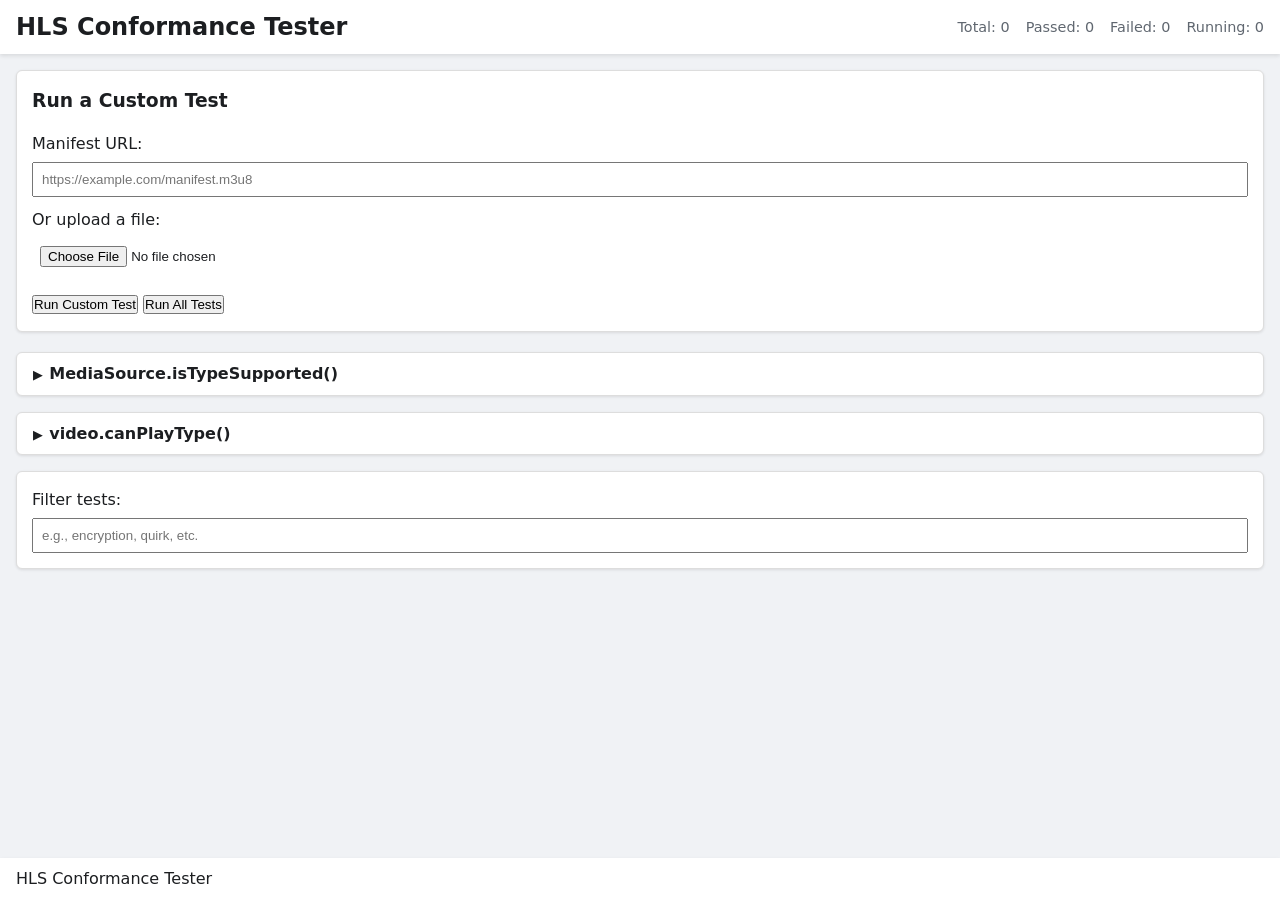
==== index.html @ ecd1d386 "feat: Gate conformance tests behind a button click Previously, the conformance tests would run autom" ====
<!DOCTYPE html>
<html lang="en">
<head>
  <meta charset="UTF-8">
  <meta name="viewport" content="width=device-width, initial-scale=1.0">
  <title>HLS Conformance Tester</title>
  <link rel="stylesheet" href="style.css">
</head>
<body>
  <header>
    <div class="header-content">
      <h1>HLS Conformance Tester</h1>
      <div class="header-right">
        <div class="test-counts">
          <span>Total: <span id="total-count">0</span></span>
          <span>Passed: <span id="passed-count">0</span></span>
          <span>Failed: <span id="failed-count">0</span></span>
          <span>Running: <span id="running-count">0</span></span>
        </div>
      </div>
    </div>
  </header>
  <main>
    <div class="report-box custom-test-container">
      <h3>Run a Custom Test</h3>
      <div class="custom-test-input-group">
        <label for="manifest-url">Manifest URL:</label>
        <input type="url" id="manifest-url" placeholder="https://example.com/manifest.m3u8">
      </div>
      <div class="custom-test-input-group">
        <label for="manifest-file">Or upload a file:</label>
        <input type="file" id="manifest-file" accept=".m3u8">
      </div>
      <button id="run-custom-test-btn" class="btn">Run Custom Test</button>
      <button id="run-all-tests-btn" class="btn">Run All Tests</button>
    </div>
    <details class="report-box">
      <summary>MediaSource.isTypeSupported()</summary>
      <grid-renderer id="mse-grid" title="MediaSource.isTypeSupported()"></grid-renderer>
    </details>
    <details class="report-box">
      <summary>video.canPlayType()</summary>
      <grid-renderer id="video-grid" title="video.canPlayType()"></grid-renderer>
    </details>
    <div class="report-box filter-container">
      <label for="test-filter">Filter tests:</label>
      <input type="search" id="test-filter" placeholder="e.g., encryption, quirk, etc.">
    </div>
    <div id="hls-reports-container"></div>
    <div id="player-container" style="display:none;"></div>
  </main>
  <footer>
    <p>HLS Conformance Tester</p>
  </footer>
  <script src="./components/GridRenderer.js" type="module"></script>
  <script src="main.js" type="module"></script>
</body>
</html>
---- style.css ----
/* Simple CSS Reset */
*,
*::before,
*::after {
  box-sizing: border-box;
  margin: 0;
  padding: 0;
}

/* Root variables for colors and fonts */
:root {
  --background-color: #f0f2f5;
  --text-color: #1c1e21;
  --primary-color: #0866ff;
  --header-bg: #ffffff;
  --footer-bg: #ffffff;
  --font-family: system-ui, -apple-system, BlinkMacSystemFont, 'Segoe UI', Roboto,
    Oxygen, Ubuntu, Cantarell, 'Open Sans', 'Helvetica Neue', sans-serif;
}

/* Base body styles */
body {
  font-family: var(--font-family);
  background-color: var(--background-color);
  color: var(--text-color);
  line-height: 1.6;
  display: flex;
  flex-direction: column;
  min-height: 100vh;
}

header,
footer {
  background-color: var(--header-bg);
  padding: 0.5rem 1rem;
  box-shadow: 0 2px 4px rgba(0, 0, 0, 0.1);
  z-index: 1;
}

.header-content {
  display: flex;
  justify-content: space-between;
  align-items: center;
}

.header-content h1 {
  font-size: 1.5rem;
  margin: 0;
}

.header-right {
  display: flex;
  align-items: center;
  gap: 1.5rem;
}

.test-counts {
  display: flex;
  gap: 1rem;
}

.test-counts span {
  font-size: 0.9rem;
  color: #606770;
}

.player-selector {
  display: flex;
  align-items: center;
}

.btn-group {
  display: flex;
}

.btn-group .btn {
  background-color: #e4e6eb;
  border: 1px solid #ccd0d5;
  padding: 0.5rem 1rem;
  cursor: pointer;
  font-size: 0.9rem;
  color: #4b4f56;
  transition: background-color 0.2s, border-color 0.2s;
}

.btn-group .btn:hover {
  background-color: #dcdfe3;
}

.btn-group .btn:not(:last-child) {
  border-right: none;
}

.btn-group .btn:first-child {
  border-top-left-radius: 6px;
  border-bottom-left-radius: 6px;
}

.btn-group .btn:last-child {
  border-top-right-radius: 6px;
  border-bottom-right-radius: 6px;
}

.btn-group .btn.active {
  background-color: var(--primary-color);
  color: white;
  border-color: var(--primary-color);
  z-index: 2;
  position: relative;
}


main {
  flex-grow: 1;
  padding: 1rem;
}

.report-box {
  background-color: var(--header-bg);
  border-radius: 6px;
  box-shadow: 0 1px 3px rgba(0, 0, 0, 0.1);
  margin-bottom: 1rem;
  border: 1px solid #ddd;
}

.report-box[open] summary {
  border-bottom: 1px solid #ddd;
}

summary {
  padding: 0.5rem 1rem;
  font-weight: bold;
  font-size: 1rem;
  cursor: pointer;
  list-style: none; /* Remove default arrow */
}

summary::-webkit-details-marker {
  display: none; /* Remove default arrow for Chrome/Safari */
}

summary::before {
  content: '▶';
  margin-right: 0.4rem;
  font-size: 0.8rem;
  display: inline-block;
  transition: transform 0.15s;
}

.report-box[open] summary::before {
  transform: rotate(90deg);
}

.custom-test-container {
  padding: 15px;
  margin-bottom: 20px;
}

.custom-test-container h3 {
  margin-top: 0;
  margin-bottom: 15px;
}

.custom-test-input-group {
  margin-bottom: 10px;
}

.custom-test-input-group label {
  display: block;
  margin-bottom: 5px;
}

.custom-test-input-group input {
  width: 100%;
  padding: 8px;
  box-sizing: border-box;
}

#run-custom-test-btn {
  margin-top: 10px;
}

.filter-container {
  padding: 15px;
  margin-bottom: 20px;
}

.filter-container label {
  display: block;
  margin-bottom: 5px;
}

.filter-container input {
  width: 100%;
  padding: 8px;
  box-sizing: border-box;
}

.hls-report-summary {
  display: flex;
  justify-content: space-between;
  align-items: center;
  width: 100%;
}

.result-group {
  display: flex;
  gap: 10px;
}

.result {
  padding: 5px 10px;
  border-radius: 5px;
  font-weight: bold;
  font-size: 0.9em;
}

.result.pass { background-color: #28a745; }
.result.fail { background-color: #dc3545; }
.result.running {
  background-color: #ffc107;
  color: #333;
}

.report-body {
  padding: 15px;
  border-top: 1px solid #ddd;
  display: flex;
  flex-direction: column;
  gap: 20px;
}

.player-results {
  border: 1px solid #ccc;
  border-radius: 5px;
  padding: 10px;
}

.player-results h4 {
  margin-top: 0;
  margin-bottom: 10px;
  border-bottom: 1px solid #eee;
  padding-bottom: 5px;
}

.player-result-header {
  display: flex;
  justify-content: space-between;
  align-items: center;
  border-bottom: 1px solid #eee;
  padding-bottom: 5px;
  margin-bottom: 10px;
}

.player-result-header h4 {
  margin: 0;
  border: none;
  padding: 0;
}

.player-result-header div {
  display: flex;
  gap: 10px;
}

.open-in-new-tab-btn, .rerun-btn {
  padding: 3px 8px;
  font-size: 0.8em;
  cursor: pointer;
}



.report-body h4 {
  margin-top: 0;
  margin-bottom: 0.5rem;
}

.report-body pre {
  background-color: #f8f9fa;
  border: 1px solid #eee;
  padding: 0.5rem;
  white-space: pre-wrap;
  word-wrap: break-word;
}

.report-body canvas {
  max-width: 100%;
  height: auto;
  border: 1px solid #ccc;
}

.tab-bar {
  display: flex;
  border-bottom: 1px solid #ddd;
}

.tab-btn {
  padding: 0.5rem 1rem;
  cursor: pointer;
  border: none;
  background-color: transparent;
  border-bottom: 2px solid transparent;
  font-size: 0.9rem;
}

.tab-btn.active {
  border-bottom-color: var(--primary-color);
  color: var(--primary-color);
  font-weight: bold;
}

.tab-pane {
  display: none;
  padding-top: 1rem;
}

.tab-pane.active {
  display: block;
}
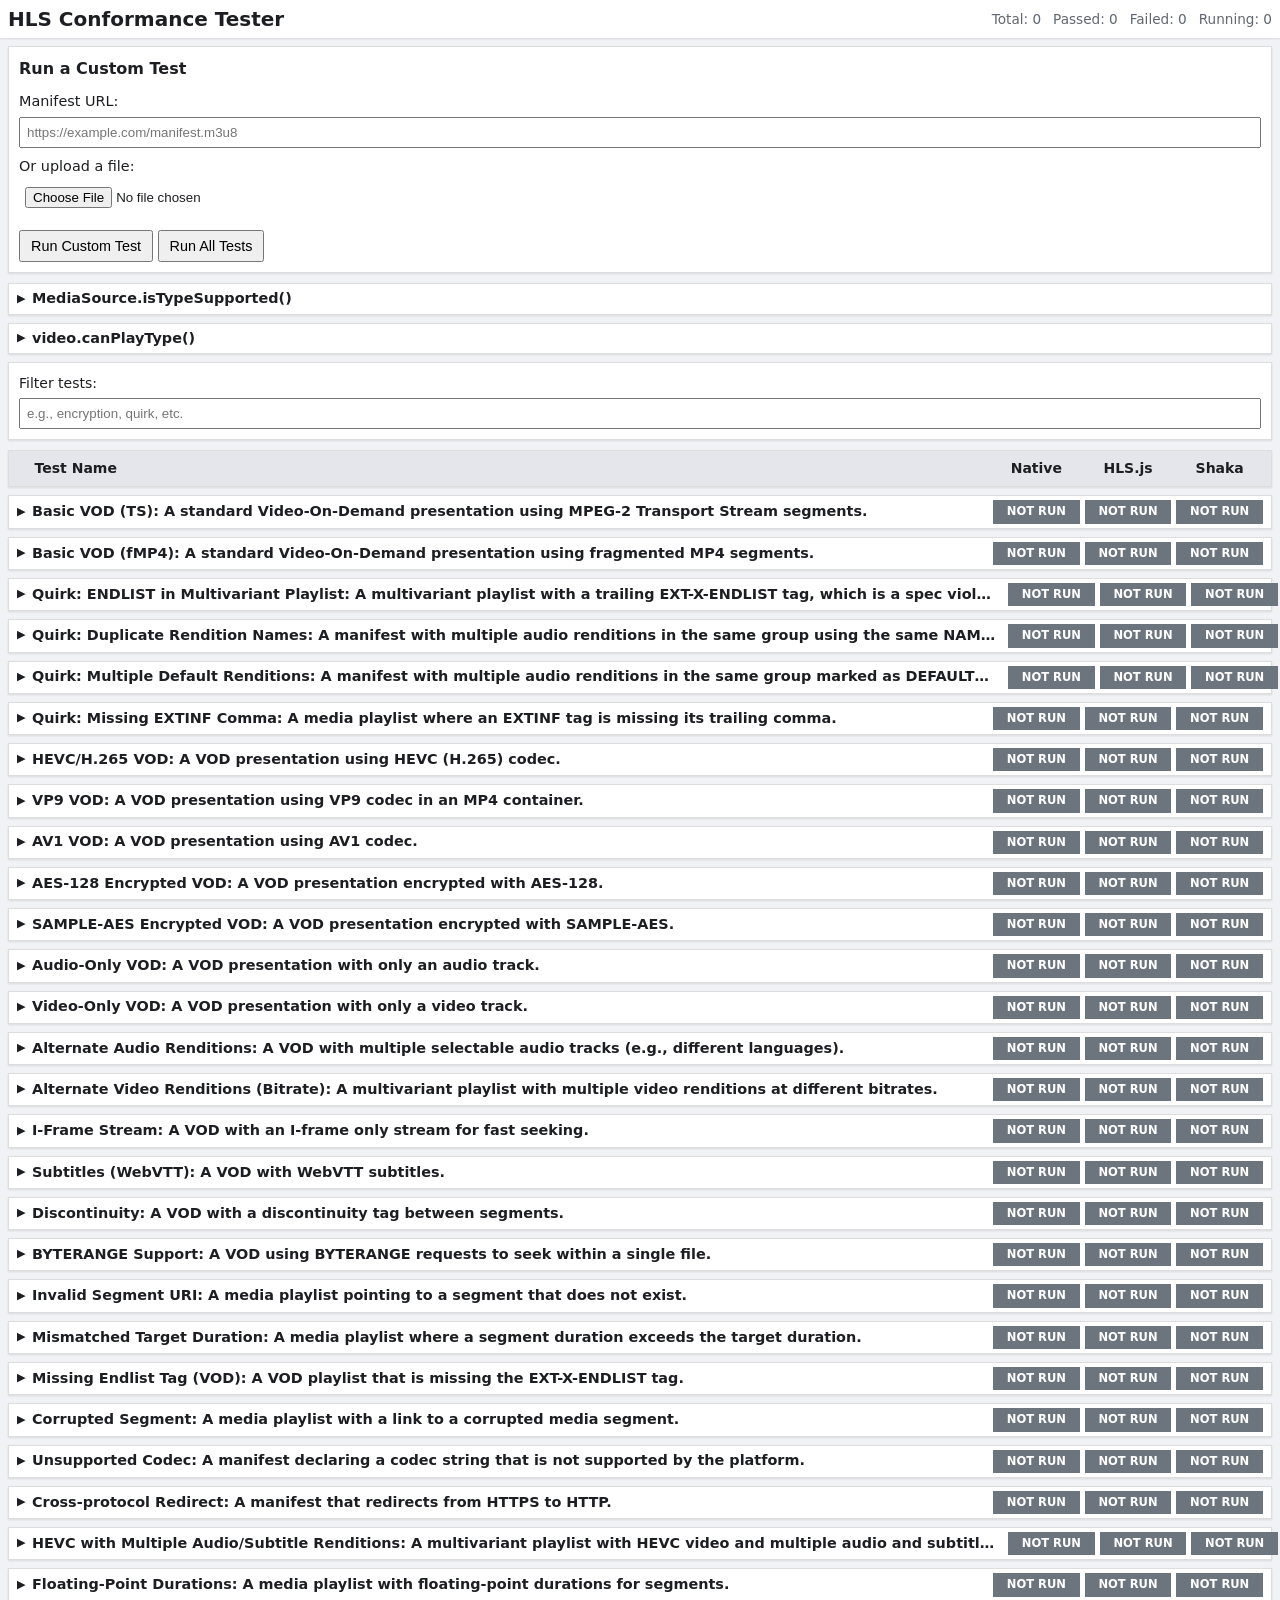
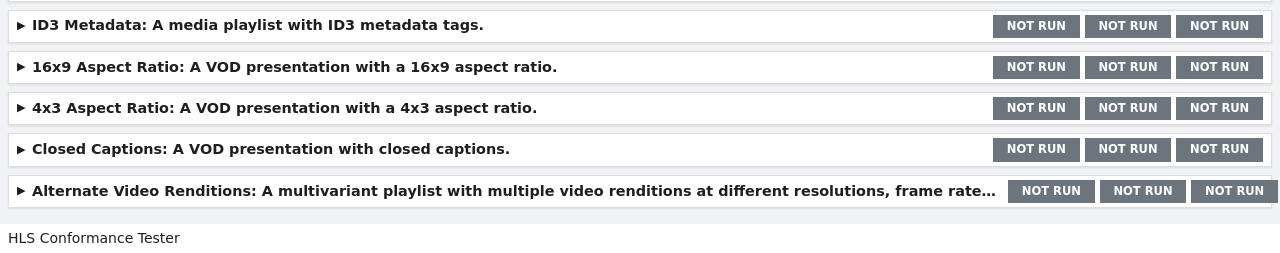
==== commit 730ebd8c: "feat: Improve test report UI and initial state - Display all tests on page load with a 'NOT RUN' sta" ====
--- a/index.html
+++ b/index.html
@@ -46,6 +46,16 @@
       <label for="test-filter">Filter tests:</label>
       <input type="search" id="test-filter" placeholder="e.g., encryption, quirk, etc.">
     </div>
+    <div class="report-box hls-report-header">
+      <div class="hls-report-summary">
+        <span class="test-name-header">Test Name</span>
+        <div class="result-group">
+          <span class="result-header">Native</span>
+          <span class="result-header">HLS.js</span>
+          <span class="result-header">Shaka</span>
+        </div>
+      </div>
+    </div>
     <div id="hls-reports-container"></div>
     <div id="player-container" style="display:none;"></div>
   </main>
--- a/style.css
+++ b/style.css
@@ -23,17 +23,18 @@
   font-family: var(--font-family);
   background-color: var(--background-color);
   color: var(--text-color);
-  line-height: 1.6;
+  line-height: 1.5;
   display: flex;
   flex-direction: column;
   min-height: 100vh;
+  font-size: 14px;
 }
 
 header,
 footer {
   background-color: var(--header-bg);
-  padding: 0.5rem 1rem;
-  box-shadow: 0 2px 4px rgba(0, 0, 0, 0.1);
+  padding: 0.25rem 0.5rem;
+  box-shadow: 0 1px 2px rgba(0, 0, 0, 0.1);
   z-index: 1;
 }
 
@@ -44,23 +45,23 @@
 }
 
 .header-content h1 {
-  font-size: 1.5rem;
+  font-size: 1.25rem;
   margin: 0;
 }
 
 .header-right {
   display: flex;
   align-items: center;
-  gap: 1.5rem;
+  gap: 1rem;
 }
 
 .test-counts {
   display: flex;
-  gap: 1rem;
+  gap: 0.75rem;
 }
 
 .test-counts span {
-  font-size: 0.9rem;
+  font-size: 0.85rem;
   color: #606770;
 }
 
@@ -76,11 +77,12 @@
 .btn-group .btn {
   background-color: #e4e6eb;
   border: 1px solid #ccd0d5;
-  padding: 0.5rem 1rem;
+  padding: 0.25rem 0.75rem;
   cursor: pointer;
-  font-size: 0.9rem;
+  font-size: 0.85rem;
   color: #4b4f56;
   transition: background-color 0.2s, border-color 0.2s;
+  border-radius: 0;
 }
 
 .btn-group .btn:hover {
@@ -89,16 +91,6 @@
 
 .btn-group .btn:not(:last-child) {
   border-right: none;
-}
-
-.btn-group .btn:first-child {
-  border-top-left-radius: 6px;
-  border-bottom-left-radius: 6px;
-}
-
-.btn-group .btn:last-child {
-  border-top-right-radius: 6px;
-  border-bottom-right-radius: 6px;
 }
 
 .btn-group .btn.active {
@@ -112,14 +104,14 @@
 
 main {
   flex-grow: 1;
-  padding: 1rem;
+  padding: 0.5rem;
 }
 
 .report-box {
   background-color: var(--header-bg);
-  border-radius: 6px;
-  box-shadow: 0 1px 3px rgba(0, 0, 0, 0.1);
-  margin-bottom: 1rem;
+  border-radius: 0;
+  box-shadow: 0 1px 2px rgba(0, 0, 0, 0.1);
+  margin-bottom: 0.5rem;
   border: 1px solid #ddd;
 }
 
@@ -128,12 +120,50 @@
 }
 
 summary {
-  padding: 0.5rem 1rem;
+  padding: 0.25rem 0.5rem;
   font-weight: bold;
-  font-size: 1rem;
+  font-size: 0.9rem;
   cursor: pointer;
   list-style: none; /* Remove default arrow */
-}
+  display: flex;
+  align-items: center;
+}
+
+.hls-report-summary > span {
+  white-space: nowrap;
+  overflow: hidden;
+  text-overflow: ellipsis;
+  flex-shrink: 1;
+  flex-grow: 1;
+  padding-right: 10px;
+}
+
+.result-group {
+  display: flex;
+  gap: 5px;
+  width: 270px; /* Fixed width for the group of results */
+  flex-shrink: 0;
+}
+
+.result, .result-header {
+  flex: 1;
+  text-align: center;
+  padding: 3px 6px;
+}
+
+.hls-report-header {
+  font-weight: bold;
+  background-color: #e4e6eb;
+}
+
+.hls-report-header .hls-report-summary {
+  padding: 0.25rem 0.5rem;
+}
+
+.test-name-header {
+  padding-left: 1.1rem; /* Align with test names by accounting for summary triangle */
+}
+
 
 summary::-webkit-details-marker {
   display: none; /* Remove default arrow for Chrome/Safari */
@@ -142,7 +172,7 @@
 summary::before {
   content: '▶';
   margin-right: 0.4rem;
-  font-size: 0.8rem;
+  font-size: 0.7rem;
   display: inline-block;
   transition: transform 0.15s;
 }
@@ -152,47 +182,51 @@
 }
 
 .custom-test-container {
-  padding: 15px;
-  margin-bottom: 20px;
+  padding: 10px;
+  margin-bottom: 10px;
 }
 
 .custom-test-container h3 {
   margin-top: 0;
-  margin-bottom: 15px;
+  margin-bottom: 10px;
+  font-size: 1rem;
 }
 
 .custom-test-input-group {
-  margin-bottom: 10px;
+  margin-bottom: 8px;
 }
 
 .custom-test-input-group label {
   display: block;
-  margin-bottom: 5px;
+  margin-bottom: 4px;
+  font-size: 0.9rem;
 }
 
 .custom-test-input-group input {
   width: 100%;
-  padding: 8px;
+  padding: 6px;
   box-sizing: border-box;
 }
 
-#run-custom-test-btn {
-  margin-top: 10px;
+#run-custom-test-btn, #run-all-tests-btn {
+  margin-top: 8px;
+  padding: 6px 10px;
+  font-size: 0.9rem;
 }
 
 .filter-container {
-  padding: 15px;
-  margin-bottom: 20px;
+  padding: 10px;
+  margin-bottom: 10px;
 }
 
 .filter-container label {
   display: block;
-  margin-bottom: 5px;
+  margin-bottom: 4px;
 }
 
 .filter-container input {
   width: 100%;
-  padding: 8px;
+  padding: 6px;
   box-sizing: border-box;
 }
 
@@ -205,14 +239,14 @@
 
 .result-group {
   display: flex;
-  gap: 10px;
+  gap: 5px;
 }
 
 .result {
-  padding: 5px 10px;
-  border-radius: 5px;
+  padding: 3px 6px;
+  border-radius: 0;
   font-weight: bold;
-  font-size: 0.9em;
+  font-size: 0.8em;
 }
 
 .result.pass { background-color: #28a745; }
@@ -221,26 +255,30 @@
   background-color: #ffc107;
   color: #333;
 }
+.result.not-run {
+  background-color: #6c757d;
+  color: white;
+}
 
 .report-body {
-  padding: 15px;
+  padding: 10px;
   border-top: 1px solid #ddd;
   display: flex;
   flex-direction: column;
-  gap: 20px;
+  gap: 10px;
 }
 
 .player-results {
   border: 1px solid #ccc;
-  border-radius: 5px;
-  padding: 10px;
+  border-radius: 0;
+  padding: 8px;
 }
 
 .player-results h4 {
   margin-top: 0;
-  margin-bottom: 10px;
+  margin-bottom: 8px;
   border-bottom: 1px solid #eee;
-  padding-bottom: 5px;
+  padding-bottom: 4px;
 }
 
 .player-result-header {
@@ -248,8 +286,8 @@
   justify-content: space-between;
   align-items: center;
   border-bottom: 1px solid #eee;
-  padding-bottom: 5px;
-  margin-bottom: 10px;
+  padding-bottom: 4px;
+  margin-bottom: 8px;
 }
 
 .player-result-header h4 {
@@ -260,12 +298,12 @@
 
 .player-result-header div {
   display: flex;
-  gap: 10px;
+  gap: 8px;
 }
 
 .open-in-new-tab-btn, .rerun-btn {
-  padding: 3px 8px;
-  font-size: 0.8em;
+  padding: 2px 6px;
+  font-size: 0.75em;
   cursor: pointer;
 }
 
@@ -273,15 +311,16 @@
 
 .report-body h4 {
   margin-top: 0;
-  margin-bottom: 0.5rem;
+  margin-bottom: 0.25rem;
 }
 
 .report-body pre {
   background-color: #f8f9fa;
   border: 1px solid #eee;
-  padding: 0.5rem;
+  padding: 0.25rem;
   white-space: pre-wrap;
   word-wrap: break-word;
+  font-size: 0.8rem;
 }
 
 .report-body canvas {
@@ -296,12 +335,12 @@
 }
 
 .tab-btn {
-  padding: 0.5rem 1rem;
+  padding: 0.25rem 0.5rem;
   cursor: pointer;
   border: none;
   background-color: transparent;
   border-bottom: 2px solid transparent;
-  font-size: 0.9rem;
+  font-size: 0.85rem;
 }
 
 .tab-btn.active {
@@ -312,9 +351,9 @@
 
 .tab-pane {
   display: none;
-  padding-top: 1rem;
+  padding-top: 0.5rem;
 }
 
 .tab-pane.active {
   display: block;
-}+}
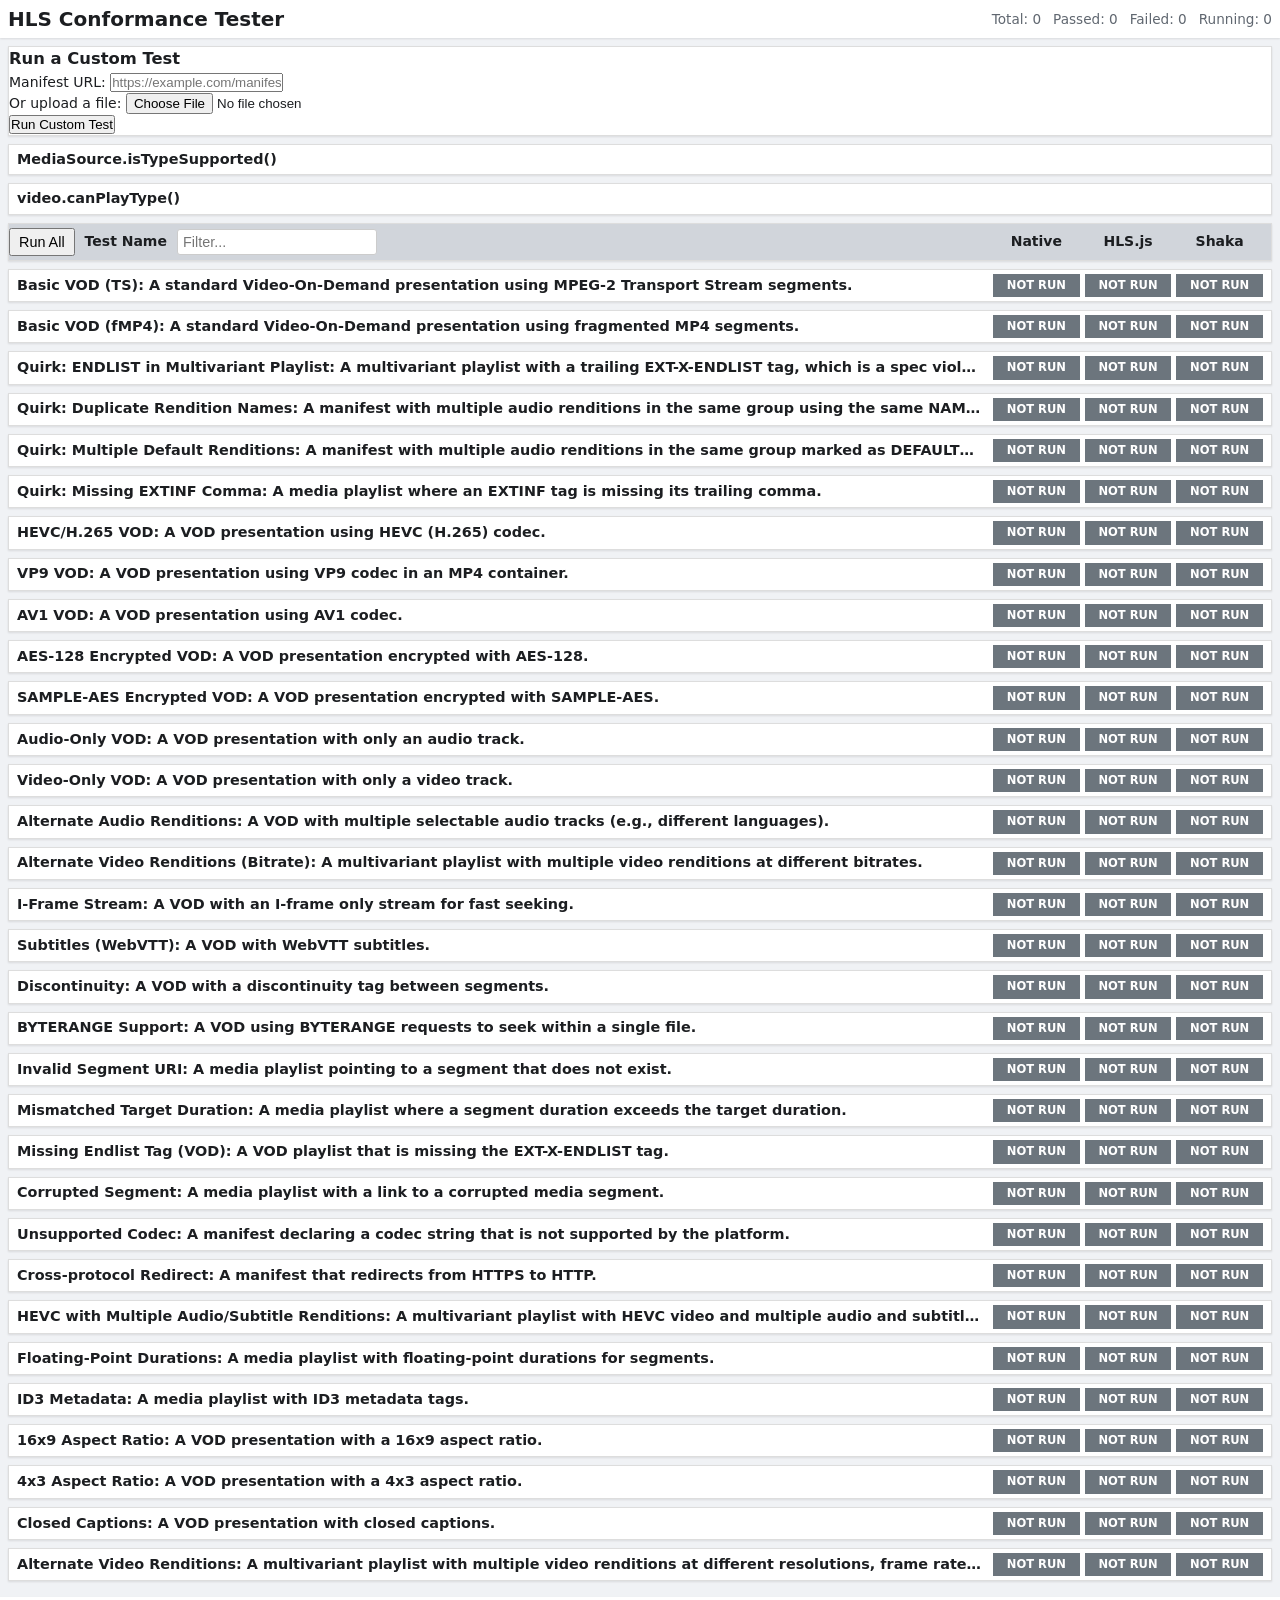
==== commit 739a7a32: "refactor: Relocate filter and run button to header - Moves the test filter input into the 'Test Name" ====
--- a/index.html
+++ b/index.html
@@ -32,7 +32,6 @@
         <input type="file" id="manifest-file" accept=".m3u8">
       </div>
       <button id="run-custom-test-btn" class="btn">Run Custom Test</button>
-      <button id="run-all-tests-btn" class="btn">Run All Tests</button>
     </div>
     <details class="report-box">
       <summary>MediaSource.isTypeSupported()</summary>
@@ -42,13 +41,13 @@
       <summary>video.canPlayType()</summary>
       <grid-renderer id="video-grid" title="video.canPlayType()"></grid-renderer>
     </details>
-    <div class="report-box filter-container">
-      <label for="test-filter">Filter tests:</label>
-      <input type="search" id="test-filter" placeholder="e.g., encryption, quirk, etc.">
-    </div>
     <div class="report-box hls-report-header">
       <div class="hls-report-summary">
-        <span class="test-name-header">Test Name</span>
+        <div class="test-name-header">
+          <button id="run-all-tests-btn" class="btn">Run All</button>
+          <span>Test Name</span>
+          <input type="search" id="test-filter" placeholder="Filter...">
+        </div>
         <div class="result-group">
           <span class="result-header">Native</span>
           <span class="result-header">HLS.js</span>
--- a/style.css
+++ b/style.css
@@ -153,7 +153,7 @@
 
 .hls-report-header {
   font-weight: bold;
-  background-color: #e4e6eb;
+  background-color: #d1d5db;
 }
 
 .hls-report-header .hls-report-summary {
@@ -161,73 +161,24 @@
 }
 
 .test-name-header {
-  padding-left: 1.1rem; /* Align with test names by accounting for summary triangle */
-}
-
-
-summary::-webkit-details-marker {
-  display: none; /* Remove default arrow for Chrome/Safari */
-}
-
-summary::before {
-  content: '▶';
-  margin-right: 0.4rem;
-  font-size: 0.7rem;
-  display: inline-block;
-  transition: transform 0.15s;
-}
-
-.report-box[open] summary::before {
-  transform: rotate(90deg);
-}
-
-.custom-test-container {
-  padding: 10px;
-  margin-bottom: 10px;
-}
-
-.custom-test-container h3 {
-  margin-top: 0;
-  margin-bottom: 10px;
-  font-size: 1rem;
-}
-
-.custom-test-input-group {
-  margin-bottom: 8px;
-}
-
-.custom-test-input-group label {
-  display: block;
-  margin-bottom: 4px;
+  display: flex;
+  align-items: center;
+  gap: 10px;
+  flex-grow: 1;
+}
+
+#test-filter {
+  width: 200px;
+  padding: 4px 5px;
+  border: 1px solid #ccc;
+  border-radius: 3px;
   font-size: 0.9rem;
 }
 
-.custom-test-input-group input {
-  width: 100%;
-  padding: 6px;
-  box-sizing: border-box;
-}
-
-#run-custom-test-btn, #run-all-tests-btn {
-  margin-top: 8px;
-  padding: 6px 10px;
+#run-all-tests-btn {
+  padding: 4px 8px;
   font-size: 0.9rem;
-}
-
-.filter-container {
-  padding: 10px;
-  margin-bottom: 10px;
-}
-
-.filter-container label {
-  display: block;
-  margin-bottom: 4px;
-}
-
-.filter-container input {
-  width: 100%;
-  padding: 6px;
-  box-sizing: border-box;
+  margin-left: -0.5rem; /* Counteract the parent's padding */
 }
 
 .hls-report-summary {
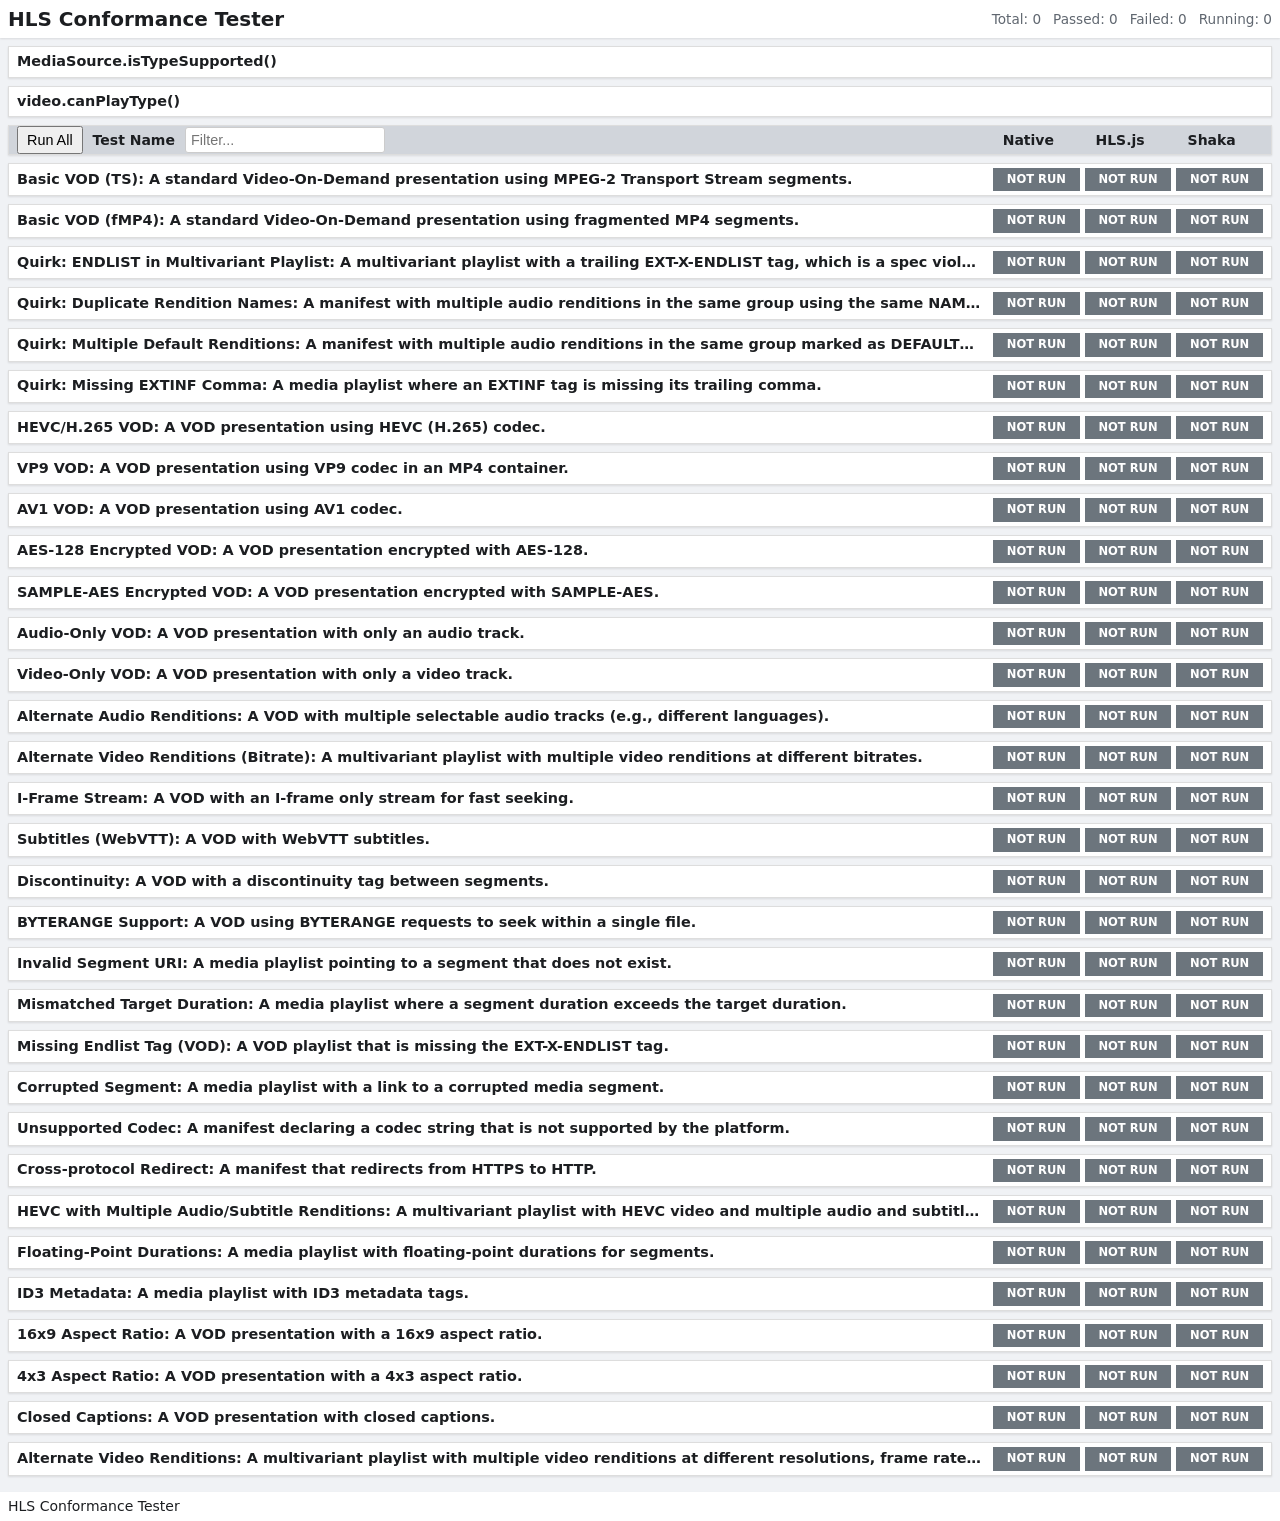
==== commit 2e359a0c: "interim commit" ====
--- a/index.html
+++ b/index.html
@@ -21,7 +21,7 @@
     </div>
   </header>
   <main>
-    <div class="report-box custom-test-container">
+    <div class="report-box custom-test-container hidden">
       <h3>Run a Custom Test</h3>
       <div class="custom-test-input-group">
         <label for="manifest-url">Manifest URL:</label>
--- a/style.css
+++ b/style.css
@@ -38,6 +38,10 @@
   z-index: 1;
 }
 
+.hidden {
+  display: none;
+}
+
 .header-content {
   display: flex;
   justify-content: space-between;
@@ -157,7 +161,7 @@
 }
 
 .hls-report-header .hls-report-summary {
-  padding: 0.25rem 0.5rem;
+  padding: 0 1rem;
 }
 
 .test-name-header {
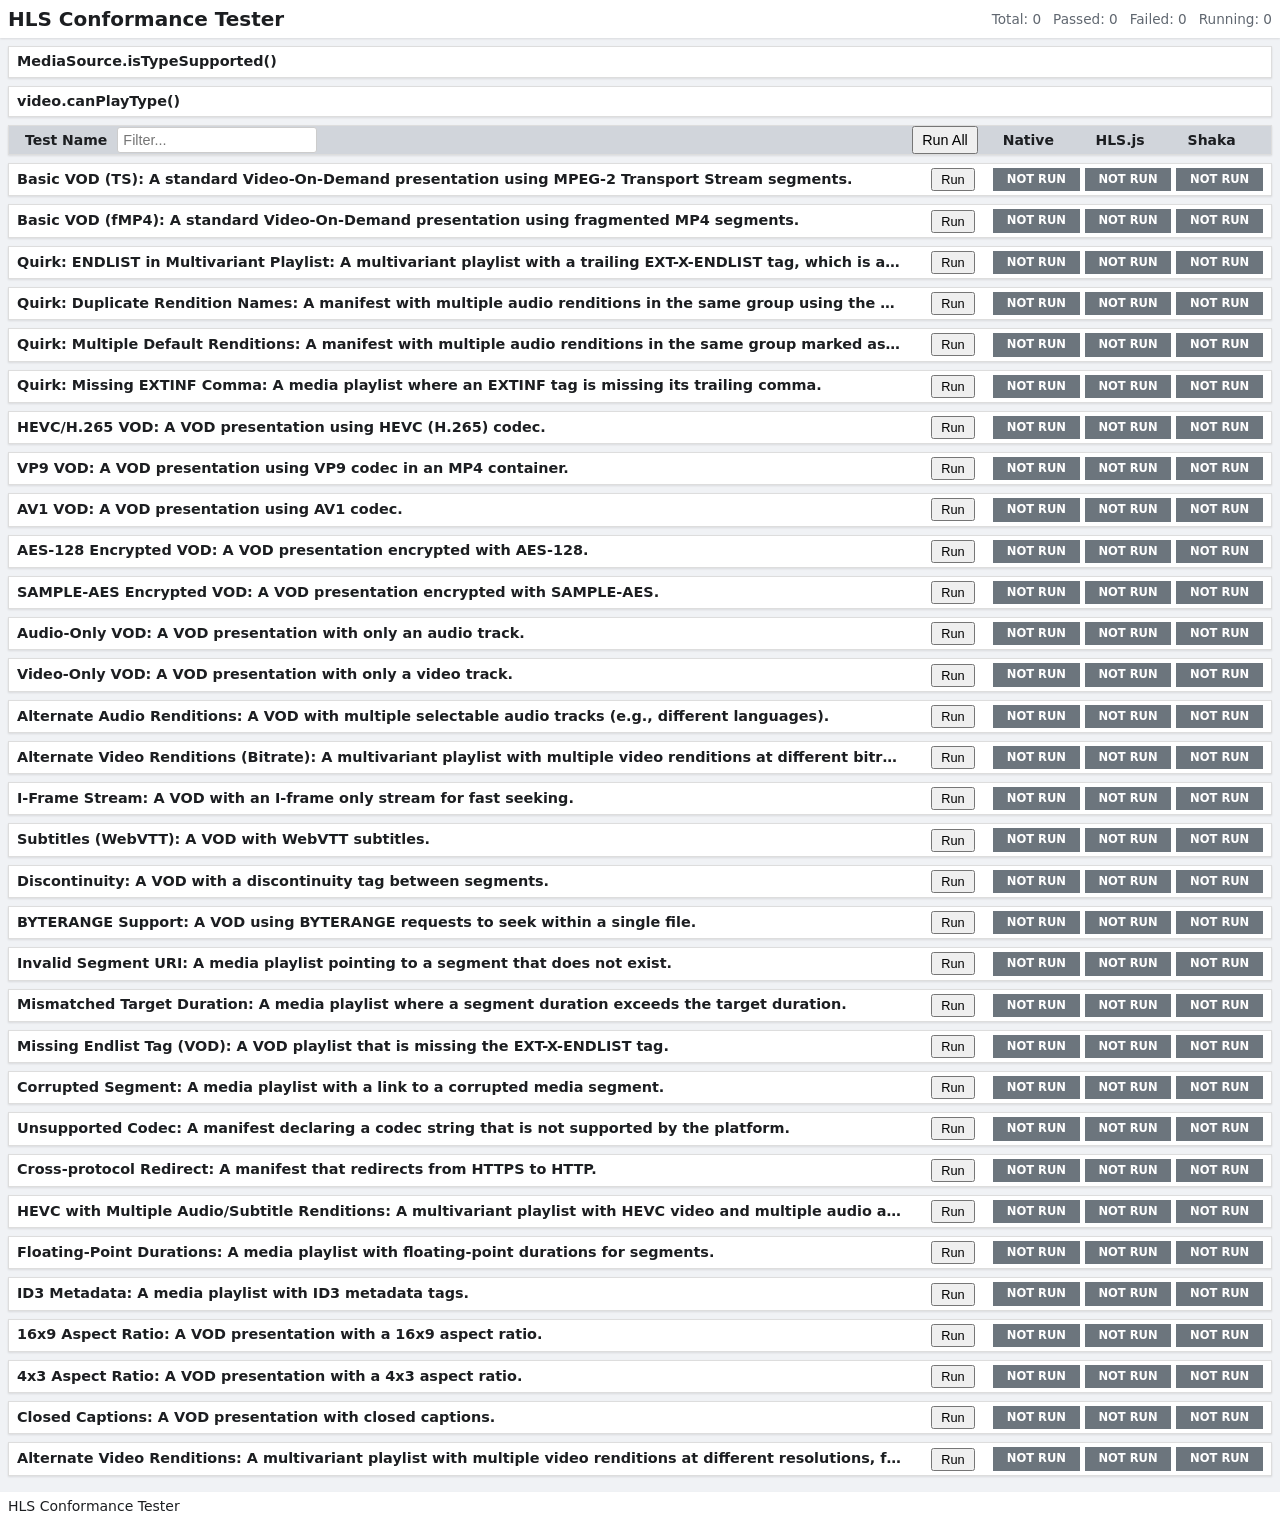
==== commit 1aa4c2eb: "fix: Ensure individual test runs update UI correctly - Initializes result counters and the message l" ====
--- a/index.html
+++ b/index.html
@@ -44,9 +44,11 @@
     <div class="report-box hls-report-header">
       <div class="hls-report-summary">
         <div class="test-name-header">
-          <button id="run-all-tests-btn" class="btn">Run All</button>
           <span>Test Name</span>
           <input type="search" id="test-filter" placeholder="Filter...">
+        </div>
+        <div class="run-column-header">
+          <button id="run-all-tests-btn" class="btn">Run All</button>
         </div>
         <div class="result-group">
           <span class="result-header">Native</span>
--- a/style.css
+++ b/style.css
@@ -182,7 +182,23 @@
 #run-all-tests-btn {
   padding: 4px 8px;
   font-size: 0.9rem;
-  margin-left: -0.5rem; /* Counteract the parent's padding */
+}
+
+.run-column-header {
+  width: 80px;
+  text-align: center;
+  flex-shrink: 0;
+}
+
+.run-column {
+  width: 80px;
+  text-align: center;
+  flex-shrink: 0;
+}
+
+.run-single-test-btn {
+  padding: 2px 8px;
+  font-size: 0.8rem;
 }
 
 .hls-report-summary {
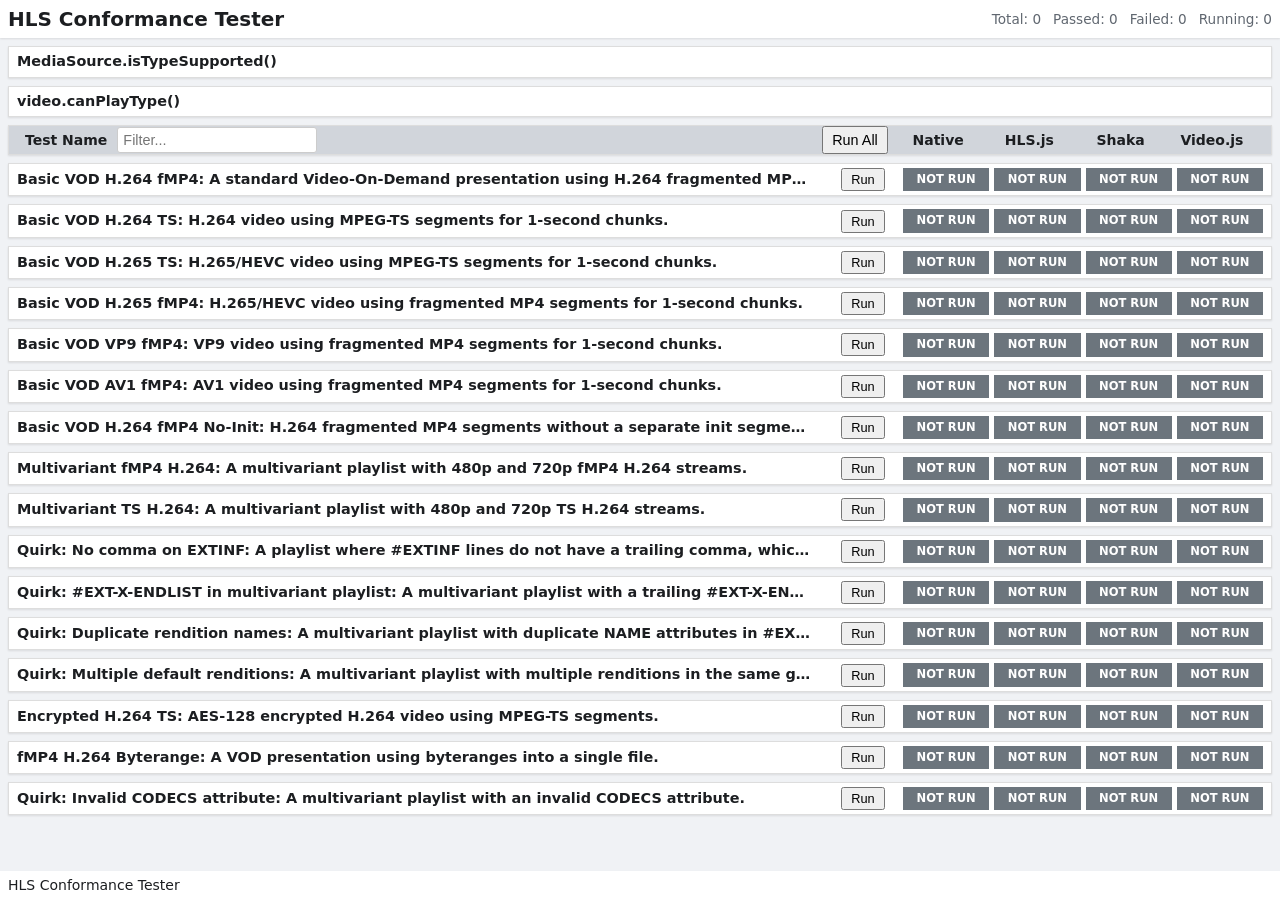
==== commit 3005ee25: "feat: add support for Video.js player - Added Video.js v8.23.4 (JS and CSS) to vendor directory. - U" ====
--- a/index.html
+++ b/index.html
@@ -54,6 +54,7 @@
           <span class="result-header">Native</span>
           <span class="result-header">HLS.js</span>
           <span class="result-header">Shaka</span>
+          <span class="result-header">Video.js</span>
         </div>
       </div>
     </div>
--- a/style.css
+++ b/style.css
@@ -145,7 +145,7 @@
 .result-group {
   display: flex;
   gap: 5px;
-  width: 270px; /* Fixed width for the group of results */
+  width: 360px; /* Fixed width for the group of results */
   flex-shrink: 0;
 }
 
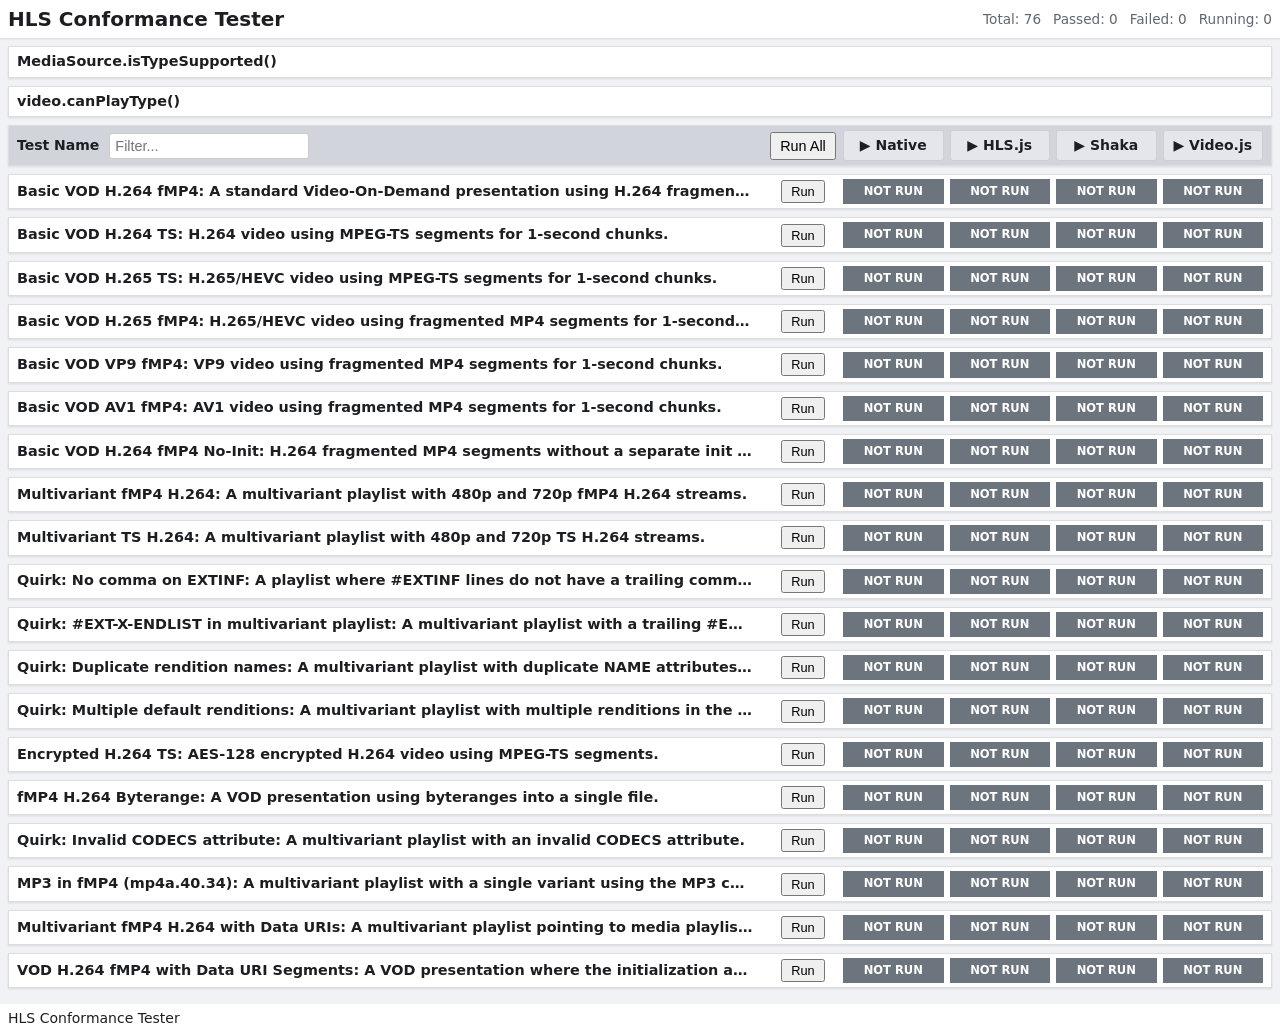
==== commit f75d3150: "run just a column of tests" ====
--- a/index.html
+++ b/index.html
@@ -48,13 +48,13 @@
           <input type="search" id="test-filter" placeholder="Filter...">
         </div>
         <div class="run-column-header">
-          <button id="run-all-tests-btn" class="btn">Run All</button>
+          <button id="run-all-tests-btn" class="btn" title="Run all tests for all players">Run All</button>
         </div>
         <div class="result-group">
-          <span class="result-header">Native</span>
-          <span class="result-header">HLS.js</span>
-          <span class="result-header">Shaka</span>
-          <span class="result-header">Video.js</span>
+          <span class="result-header run-player-btn" data-player="native" title="Click to run all Native tests">&#9654; Native</span>
+          <span class="result-header run-player-btn" data-player="hls.js" title="Click to run all HLS.js tests">&#9654; HLS.js</span>
+          <span class="result-header run-player-btn" data-player="shaka-player" title="Click to run all Shaka Player tests">&#9654; Shaka</span>
+          <span class="result-header run-player-btn" data-player="video.js" title="Click to run all Video.js tests">&#9654; Video.js</span>
         </div>
       </div>
     </div>
--- a/style.css
+++ b/style.css
@@ -133,6 +133,10 @@
   align-items: center;
 }
 
+summary::-webkit-details-marker {
+  display: none;
+}
+
 .hls-report-summary > span {
   white-space: nowrap;
   overflow: hidden;
@@ -144,15 +148,44 @@
 
 .result-group {
   display: flex;
-  gap: 5px;
-  width: 360px; /* Fixed width for the group of results */
+  gap: 6px;
+  width: 420px; /* Fixed width for the group of results */
   flex-shrink: 0;
 }
 
 .result, .result-header {
-  flex: 1;
+  flex: 1 1 0%;
+  width: 25%;
+  min-width: 0;
   text-align: center;
-  padding: 3px 6px;
+  padding: 4px 6px;
+  box-sizing: border-box;
+}
+
+.result-header.run-player-btn {
+  cursor: pointer;
+  transition: all 0.15s ease-in-out;
+  user-select: none;
+  background-color: #e4e6eb;
+  border: 1px solid #ccd0d5;
+  border-radius: 3px;
+  color: #1c1e21;
+  font-weight: bold;
+  display: flex;
+  align-items: center;
+  justify-content: center;
+  gap: 4px;
+}
+
+.result-header.run-player-btn:hover {
+  background-color: #0866ff;
+  color: white;
+  border-color: #0866ff;
+  box-shadow: 0 1px 3px rgba(8, 102, 255, 0.3);
+}
+
+.result-header.run-player-btn:active {
+  transform: scale(0.98);
 }
 
 .hls-report-header {
@@ -161,7 +194,7 @@
 }
 
 .hls-report-header .hls-report-summary {
-  padding: 0 1rem;
+  padding: 0.25rem 0.5rem;
 }
 
 .test-name-header {
@@ -208,16 +241,22 @@
   width: 100%;
 }
 
-.result-group {
-  display: flex;
-  gap: 5px;
-}
-
 .result {
-  padding: 3px 6px;
   border-radius: 0;
   font-weight: bold;
   font-size: 0.8em;
+  cursor: pointer;
+  transition: opacity 0.15s, transform 0.1s;
+  user-select: none;
+}
+
+.result:hover {
+  opacity: 0.85;
+  outline: 1px solid #666;
+}
+
+.result:active {
+  transform: scale(0.98);
 }
 
 .result.pass { background-color: #28a745; }
@@ -272,7 +311,7 @@
   gap: 8px;
 }
 
-.open-in-new-tab-btn, .rerun-btn {
+.open-in-new-tab-btn, .rerun-btn, .run-single-cell-btn {
   padding: 2px 6px;
   font-size: 0.75em;
   cursor: pointer;
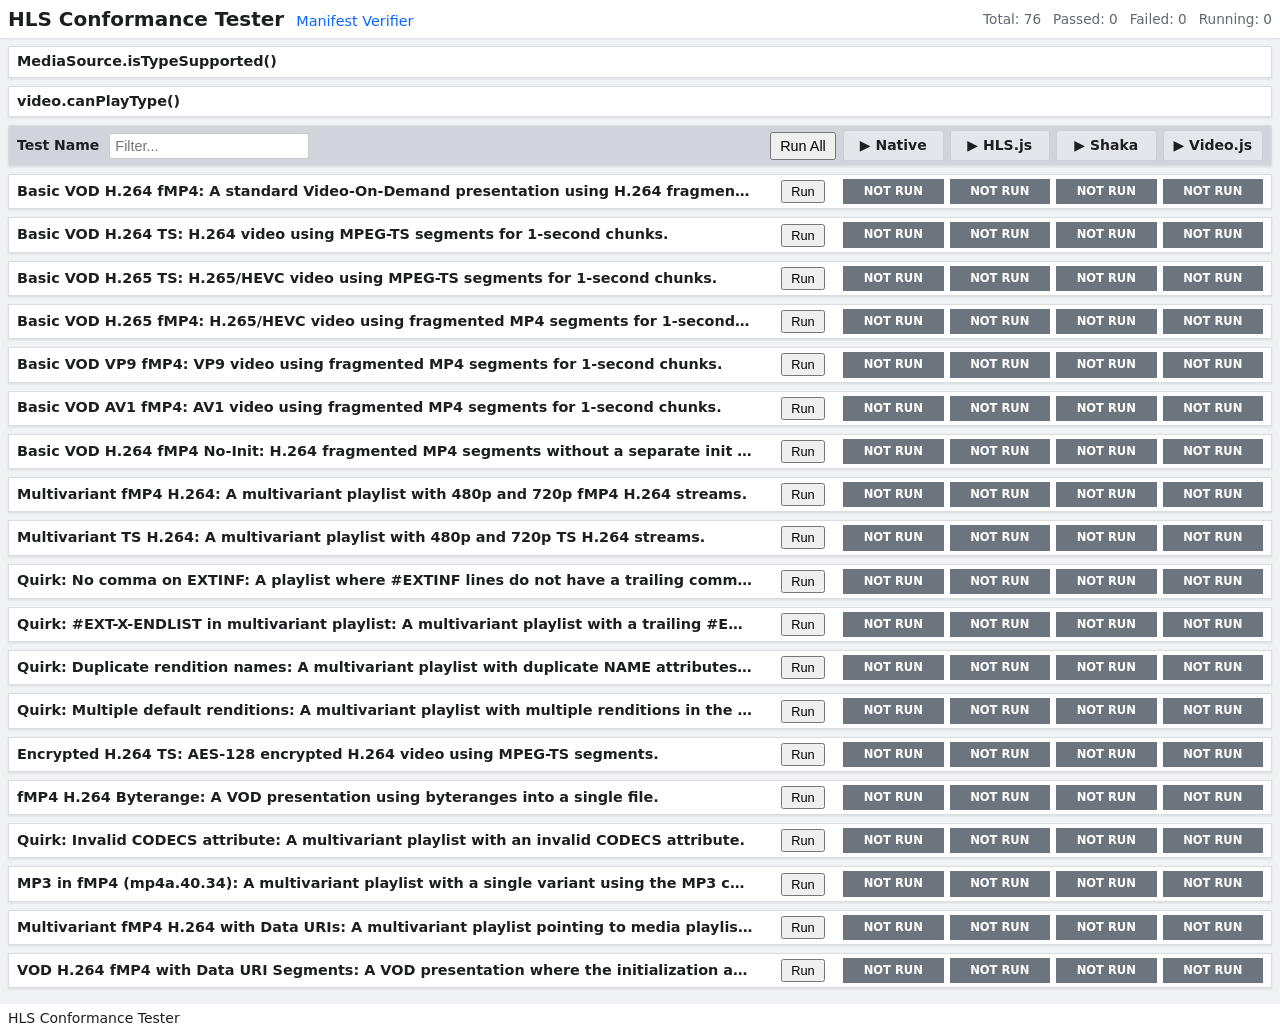
==== commit cf2e5b8e: "Add HLS verifier. An auto-build is coming next" ====
--- a/index.html
+++ b/index.html
@@ -9,7 +9,10 @@
 <body>
   <header>
     <div class="header-content">
-      <h1>HLS Conformance Tester</h1>
+      <div class="header-left">
+        <h1>HLS Conformance Tester</h1>
+        <a href="./verifier/" class="header-link">Manifest Verifier</a>
+      </div>
       <div class="header-right">
         <div class="test-counts">
           <span>Total: <span id="total-count">0</span></span>
--- a/style.css
+++ b/style.css
@@ -48,9 +48,25 @@
   align-items: center;
 }
 
+.header-left {
+  display: flex;
+  align-items: baseline;
+  gap: 0.75rem;
+}
+
 .header-content h1 {
   font-size: 1.25rem;
   margin: 0;
+}
+
+.header-link {
+  font-size: 0.9rem;
+  color: var(--primary-color);
+  text-decoration: none;
+}
+
+.header-link:hover {
+  text-decoration: underline;
 }
 
 .header-right {
